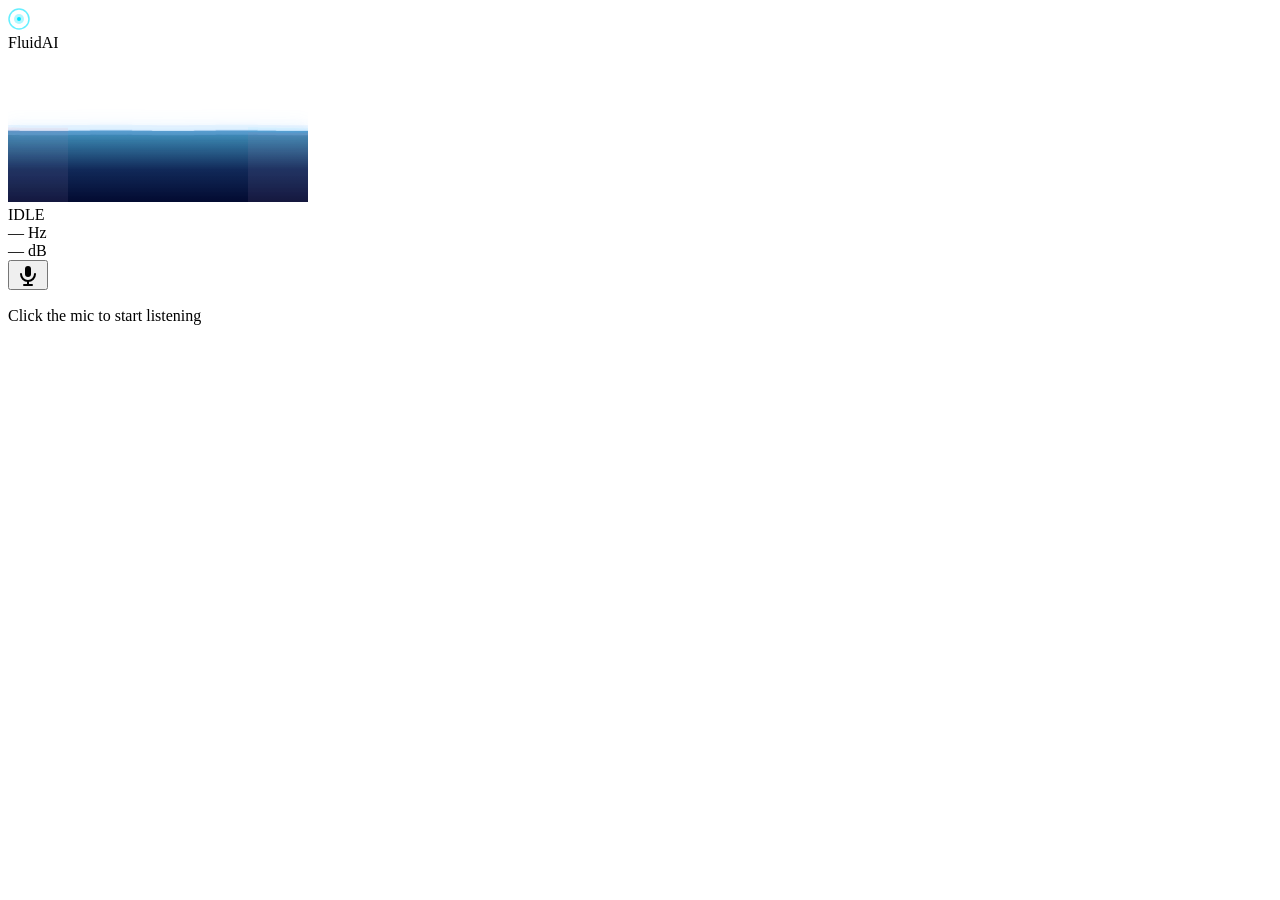
==== voice-fluid-ui/index.html @ 4b713185 "feat: Implement the initial HTML structure and CSS styling for the Fluid Voice Assistant UI." ====
<!DOCTYPE html>
<html lang="en">
<head>
  <meta charset="UTF-8" />
  <meta name="viewport" content="width=device-width, initial-scale=1.0" />
  <title>Fluid Voice Assistant</title>
  <meta name="description" content="A physically-simulated fluid voice assistant UI with real-time audio reactivity and spring-mass wave dynamics." />
  <link rel="preconnect" href="https://fonts.googleapis.com" />
  <link rel="preconnect" href="https://fonts.gstatic.com" crossorigin />
  <link href="https://fonts.googleapis.com/css2?family=Outfit:wght@300;400;500;600&display=swap" rel="stylesheet" />
  <link rel="stylesheet" href="style.css" />
</head>
<body>
  <div class="bg-orbs">
    <div class="orb orb-1"></div>
    <div class="orb orb-2"></div>
    <div class="orb orb-3"></div>
  </div>

  <main class="scene">
    <!-- Header -->
    <header class="header">
      <div class="logo-mark">
        <svg width="22" height="22" viewBox="0 0 22 22" fill="none">
          <circle cx="11" cy="11" r="10" stroke="rgba(0,229,255,0.6)" stroke-width="1.5"/>
          <circle cx="11" cy="11" r="5" fill="rgba(0,229,255,0.3)"/>
          <circle cx="11" cy="11" r="2" fill="#00e5ff"/>
        </svg>
      </div>
      <span class="logo-text">FluidAI</span>
    </header>

    <!-- Main fluid container -->
    <section class="petri-dish-wrapper" aria-label="Fluid audio visualizer">
      <!-- Outer glow ring -->
      <div class="dish-glow-ring"></div>

      <!-- The glass petri dish -->
      <div class="petri-dish" id="petri-dish">
        <!-- Top specular highlight -->
        <div class="specular-top"></div>
        <!-- Bottom inner reflection -->
        <div class="specular-bottom"></div>

        <!-- WebGL / Canvas -->
        <canvas id="fluid-canvas" aria-hidden="true"></canvas>

        <!-- Glass rim edge effects -->
        <div class="rim-left"></div>
        <div class="rim-right"></div>
      </div>

      <!-- Corner tick marks (cosmetic) -->
      <div class="tick tick-tl"></div>
      <div class="tick tick-tr"></div>
      <div class="tick tick-bl"></div>
      <div class="tick tick-br"></div>
    </section>

    <!-- Controls & Status -->
    <div class="controls">
      <!-- Status display -->
      <div class="status-panel">
        <div class="status-indicator" id="status-indicator"></div>
        <span class="status-label" id="status-label">IDLE</span>
      </div>

      <!-- Frequency readout (cosmetic data) -->
      <div class="readout-panel" id="readout-panel">
        <div class="readout-item">
          <span class="readout-value" id="freq-val">—</span>
          <span class="readout-key">Hz</span>
        </div>
        <div class="readout-divider"></div>
        <div class="readout-item">
          <span class="readout-value" id="vol-val">—</span>
          <span class="readout-key">dB</span>
        </div>
      </div>

      <!-- Mic button -->
      <button class="mic-btn" id="mic-btn" aria-label="Toggle microphone">
        <span class="mic-btn-ring"></span>
        <svg class="mic-icon" id="mic-icon" width="24" height="24" viewBox="0 0 24 24" fill="none">
          <rect x="9" y="3" width="6" height="11" rx="3" fill="currentColor"/>
          <path d="M5 11a7 7 0 0 0 14 0" stroke="currentColor" stroke-width="2" stroke-linecap="round"/>
          <line x1="12" y1="18" x2="12" y2="22" stroke="currentColor" stroke-width="2" stroke-linecap="round"/>
          <line x1="8" y1="22" x2="16" y2="22" stroke="currentColor" stroke-width="2" stroke-linecap="round"/>
        </svg>
        <svg class="mic-off-icon" id="mic-off-icon" width="24" height="24" viewBox="0 0 24 24" fill="none" style="display:none">
          <rect x="9" y="3" width="6" height="11" rx="3" fill="currentColor" opacity="0.4"/>
          <path d="M5 11a7 7 0 0 0 14 0" stroke="currentColor" stroke-width="2" stroke-linecap="round" opacity="0.4"/>
          <line x1="3" y1="3" x2="21" y2="21" stroke="currentColor" stroke-width="2" stroke-linecap="round"/>
          <line x1="12" y1="18" x2="12" y2="22" stroke="currentColor" stroke-width="2" stroke-linecap="round" opacity="0.4"/>
        </svg>
      </button>

      <!-- Assistant audio (hidden, used for second analyser node) -->
      <audio id="assistant-audio" crossorigin="anonymous"></audio>
    </div>

    <!-- Bottom hint -->
    <p class="hint-text" id="hint-text">Click the mic to start listening</p>
  </main>

  <!-- GSAP -->
  <script src="https://cdnjs.cloudflare.com/ajax/libs/gsap/3.12.5/gsap.min.js"
    integrity="sha512-7eHRwcbYkK4d9g/6tD/mhkf++eoTHwpNM9woBxtPUBWm67zeAfFC+HrdoE2GanKeocly/VxeLvIqwvCdk7qScg=="
    crossorigin="anonymous" referrerpolicy="no-referrer"></script>

  <script src="app.js" type="module"></script>
</body>
</html>
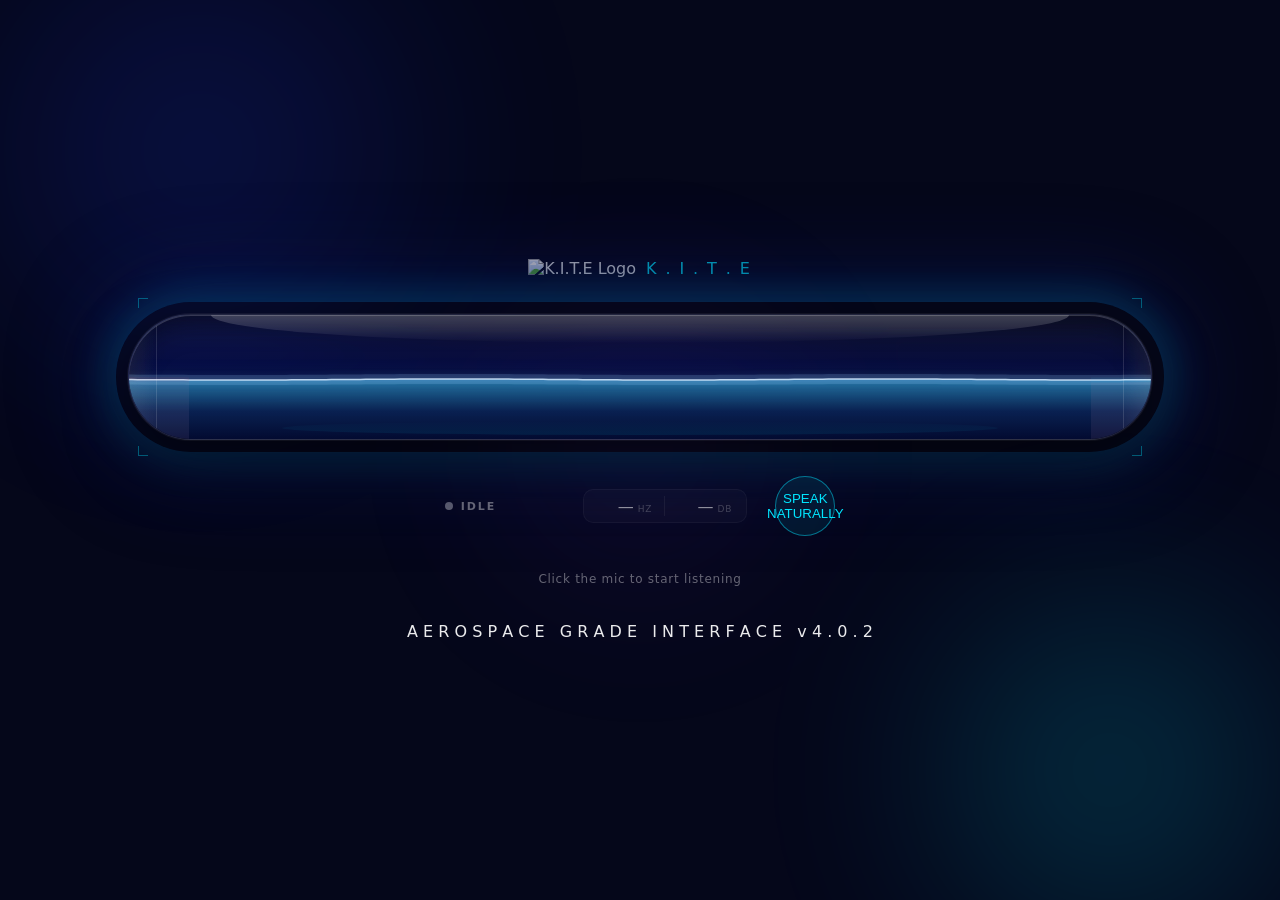
==== commit 69d6169c: "feat: Rebrand the UI to K.I.T.E with an aerospace-grade monochrome theme, updated branding, and adju" ====
--- a/voice-fluid-ui/index.html
+++ b/voice-fluid-ui/index.html
@@ -3,8 +3,8 @@
 <head>
   <meta charset="UTF-8" />
   <meta name="viewport" content="width=device-width, initial-scale=1.0" />
-  <title>Fluid Voice Assistant</title>
-  <meta name="description" content="A physically-simulated fluid voice assistant UI with real-time audio reactivity and spring-mass wave dynamics." />
+  <title>K.I.T.E - Premium Voice Assistant</title>
+  <meta name="description" content="K.I.T.E — Aerospace grade voice assistant interface with physically-simulated fluid dynamics and real-time audio reactivity." />
   <link rel="preconnect" href="https://fonts.googleapis.com" />
   <link rel="preconnect" href="https://fonts.gstatic.com" crossorigin />
   <link href="https://fonts.googleapis.com/css2?family=Outfit:wght@300;400;500;600&display=swap" rel="stylesheet" />
@@ -21,13 +21,9 @@
     <!-- Header -->
     <header class="header">
       <div class="logo-mark">
-        <svg width="22" height="22" viewBox="0 0 22 22" fill="none">
-          <circle cx="11" cy="11" r="10" stroke="rgba(0,229,255,0.6)" stroke-width="1.5"/>
-          <circle cx="11" cy="11" r="5" fill="rgba(0,229,255,0.3)"/>
-          <circle cx="11" cy="11" r="2" fill="#00e5ff"/>
-        </svg>
+        <img src="../logo-Photoroom.png" alt="K.I.T.E Logo" class="logo-img" />
       </div>
-      <span class="logo-text">FluidAI</span>
+      <span class="logo-text">K . I . T . E</span>
     </header>
 
     <!-- Main fluid container -->
@@ -81,13 +77,14 @@
       <!-- Mic button -->
       <button class="mic-btn" id="mic-btn" aria-label="Toggle microphone">
         <span class="mic-btn-ring"></span>
-        <svg class="mic-icon" id="mic-icon" width="24" height="24" viewBox="0 0 24 24" fill="none">
+        <span class="mic-label">SPEAK NATURALLY</span>
+        <svg class="mic-icon" id="mic-icon" width="20" height="20" viewBox="0 0 24 24" fill="none">
           <rect x="9" y="3" width="6" height="11" rx="3" fill="currentColor"/>
           <path d="M5 11a7 7 0 0 0 14 0" stroke="currentColor" stroke-width="2" stroke-linecap="round"/>
           <line x1="12" y1="18" x2="12" y2="22" stroke="currentColor" stroke-width="2" stroke-linecap="round"/>
           <line x1="8" y1="22" x2="16" y2="22" stroke="currentColor" stroke-width="2" stroke-linecap="round"/>
         </svg>
-        <svg class="mic-off-icon" id="mic-off-icon" width="24" height="24" viewBox="0 0 24 24" fill="none" style="display:none">
+        <svg class="mic-off-icon" id="mic-off-icon" width="20" height="20" viewBox="0 0 24 24" fill="none" style="display:none">
           <rect x="9" y="3" width="6" height="11" rx="3" fill="currentColor" opacity="0.4"/>
           <path d="M5 11a7 7 0 0 0 14 0" stroke="currentColor" stroke-width="2" stroke-linecap="round" opacity="0.4"/>
           <line x1="3" y1="3" x2="21" y2="21" stroke="currentColor" stroke-width="2" stroke-linecap="round"/>
@@ -101,6 +98,9 @@
 
     <!-- Bottom hint -->
     <p class="hint-text" id="hint-text">Click the mic to start listening</p>
+
+    <!-- Footer -->
+    <p class="footer-text">A E R O S P A C E &nbsp; G R A D E &nbsp; I N T E R F A C E &nbsp; v 4 . 0 . 2</p>
   </main>
 
   <!-- GSAP -->
--- a/voice-fluid-ui/style.css
+++ b/voice-fluid-ui/style.css
@@ -0,0 +1,483 @@
+/* ============================================================
+   ROOT TOKENS
+   ============================================================ */
+:root {
+  --deep-blue:     #060d2e;
+  --mid-blue:      #0d1b6e;
+  --cyan:          #00e5ff;
+  --cyan-dim:      rgba(0, 229, 255, 0.35);
+  --cyan-glow:     rgba(0, 229, 255, 0.18);
+  --violet:        #7c3aed;
+  --glass-bg:      rgba(255, 255, 255, 0.04);
+  --glass-rim:     rgba(255, 255, 255, 0.12);
+  --glass-inner:   rgba(255, 255, 255, 0.06);
+  --text-primary:  rgba(255, 255, 255, 0.92);
+  --text-muted:    rgba(255, 255, 255, 0.38);
+  --font:          'Outfit', system-ui, sans-serif;
+
+  /* State-driven dynamic colour (changed via JS) */
+  --fluid-hue:     210;
+  --fluid-sat:     80%;
+  --orb-scale:     1;
+}
+
+/* ============================================================
+   RESET
+   ============================================================ */
+*, *::before, *::after {
+  margin: 0;
+  padding: 0;
+  box-sizing: border-box;
+}
+
+html, body {
+  width: 100%;
+  height: 100%;
+  overflow: hidden;
+}
+
+body {
+  font-family: var(--font);
+  background: #05071a;
+  color: var(--text-primary);
+  display: flex;
+  align-items: center;
+  justify-content: center;
+}
+
+/* ============================================================
+   AMBIENT BACKGROUND ORBS
+   ============================================================ */
+.bg-orbs {
+  position: fixed;
+  inset: 0;
+  pointer-events: none;
+  z-index: 0;
+  overflow: hidden;
+}
+
+.orb {
+  position: absolute;
+  border-radius: 50%;
+  filter: blur(90px);
+  opacity: 0.22;
+  transition: transform 2s ease;
+}
+
+.orb-1 {
+  width: 600px;
+  height: 600px;
+  background: radial-gradient(circle, #1a3bff, transparent 70%);
+  top: -150px;
+  left: -100px;
+  animation: orbDrift1 18s ease-in-out infinite alternate;
+}
+
+.orb-2 {
+  width: 500px;
+  height: 500px;
+  background: radial-gradient(circle, #00e5ff, transparent 70%);
+  bottom: -120px;
+  right: -80px;
+  animation: orbDrift2 22s ease-in-out infinite alternate;
+}
+
+.orb-3 {
+  width: 400px;
+  height: 400px;
+  background: radial-gradient(circle, #7c3aed, transparent 70%);
+  top: 50%;
+  left: 50%;
+  transform: translate(-50%, -50%);
+  opacity: 0.12;
+  animation: orbPulse 8s ease-in-out infinite;
+}
+
+@keyframes orbDrift1 {
+  from { transform: translate(0, 0) rotate(0deg); }
+  to   { transform: translate(60px, 80px) rotate(15deg); }
+}
+@keyframes orbDrift2 {
+  from { transform: translate(0, 0) rotate(0deg); }
+  to   { transform: translate(-50px, -70px) rotate(-12deg); }
+}
+@keyframes orbPulse {
+  0%, 100% { opacity: 0.10; transform: translate(-50%, -50%) scale(1); }
+  50%       { opacity: 0.20; transform: translate(-50%, -50%) scale(1.3); }
+}
+
+/* ============================================================
+   SCENE LAYOUT
+   ============================================================ */
+.scene {
+  position: relative;
+  z-index: 1;
+  display: flex;
+  flex-direction: column;
+  align-items: center;
+  gap: 36px;
+  width: 100%;
+  padding: 0 5vw;
+}
+
+/* ============================================================
+   HEADER
+   ============================================================ */
+.header {
+  display: flex;
+  align-items: center;
+  gap: 10px;
+  opacity: 0.7;
+}
+
+.logo-text {
+  font-size: 16px;
+  font-weight: 500;
+  letter-spacing: 0.12em;
+  color: var(--cyan);
+  text-transform: uppercase;
+}
+
+/* ============================================================
+   PETRI DISH WRAPPER + GLOW
+   ============================================================ */
+.petri-dish-wrapper {
+  position: relative;
+  width: clamp(320px, 80vw, 1100px);
+}
+
+/* Soft outer glow ring */
+.dish-glow-ring {
+  position: absolute;
+  inset: -12px;
+  border-radius: 999px;
+  background: transparent;
+  box-shadow:
+    0 0 40px 8px var(--cyan-glow),
+    0 0 90px 20px rgba(13, 27, 110, 0.45);
+  pointer-events: none;
+  transition: box-shadow 0.6s ease;
+}
+
+/* Corner tick decorators */
+.tick {
+  position: absolute;
+  width: 10px;
+  height: 10px;
+  border-color: var(--cyan-dim);
+  border-style: solid;
+  border-width: 0;
+}
+.tick-tl { top: -16px; left: 10px; border-top-width: 1px; border-left-width: 1px; }
+.tick-tr { top: -16px; right: 10px; border-top-width: 1px; border-right-width: 1px; }
+.tick-bl { bottom: -16px; left: 10px; border-bottom-width: 1px; border-left-width: 1px; }
+.tick-br { bottom: -16px; right: 10px; border-bottom-width: 1px; border-right-width: 1px; }
+
+/* ============================================================
+   PETRI DISH (GLASS CONTAINER)
+   ============================================================ */
+.petri-dish {
+  position: relative;
+  width: 100%;
+  height: clamp(90px, 14vh, 130px);
+  border-radius: 999px;
+  overflow: hidden;
+
+  /* Glassmorphism base */
+  background:
+    linear-gradient(
+      180deg,
+      rgba(255,255,255,0.06) 0%,
+      rgba(10,18,80,0.55) 40%,
+      rgba(4,8,36,0.75) 100%
+    );
+  backdrop-filter: blur(20px) saturate(160%);
+  -webkit-backdrop-filter: blur(20px) saturate(160%);
+
+  /* Glass rim border */
+  border: 1px solid var(--glass-rim);
+
+  /* Inner glow box-shadow (simulates glass thickness depth) */
+  box-shadow:
+    /* outer rim shadow */ 0 0 0 1px rgba(255,255,255,0.05),
+    /* top inner highlight */ inset 0 1px 0 rgba(255,255,255,0.18),
+    /* bottom inner shadow  */ inset 0 -1px 0 rgba(0,0,0,0.5),
+    /* inner depth          */ inset 0 8px 24px rgba(0,0,20,0.55),
+    /* outer drop shadow    */ 0 24px 60px rgba(0,0,0,0.5);
+}
+
+/* ---- Specular top highlight (curved glass curvature) ---- */
+.specular-top {
+  position: absolute;
+  top: 0;
+  left: 8%;
+  width: 84%;
+  height: 28px;
+  background: linear-gradient(
+    180deg,
+    rgba(255,255,255,0.22) 0%,
+    rgba(255,255,255,0.0) 100%
+  );
+  border-radius: 0 0 50% 50% / 0 0 100% 100%;
+  pointer-events: none;
+  z-index: 10;
+}
+
+/* ---- Bottom subtle reflection ---- */
+.specular-bottom {
+  position: absolute;
+  bottom: 4px;
+  left: 15%;
+  width: 70%;
+  height: 14px;
+  background: linear-gradient(
+    0deg,
+    rgba(0, 229, 255, 0.08) 0%,
+    transparent 100%
+  );
+  border-radius: 50%;
+  pointer-events: none;
+  z-index: 10;
+}
+
+/* ---- Left/Right rim edge refraction --- */
+.rim-left,
+.rim-right {
+  position: absolute;
+  top: 0;
+  bottom: 0;
+  width: 28px;
+  z-index: 10;
+  pointer-events: none;
+}
+.rim-left {
+  left: 0;
+  background: linear-gradient(90deg, rgba(255,255,255,0.08) 0%, transparent 100%);
+  border-right: 1px solid rgba(255,255,255,0.06);
+}
+.rim-right {
+  right: 0;
+  background: linear-gradient(270deg, rgba(255,255,255,0.08) 0%, transparent 100%);
+  border-left: 1px solid rgba(255,255,255,0.06);
+}
+
+/* ============================================================
+   CANVAS (fills the petri dish perfectly)
+   ============================================================ */
+#fluid-canvas {
+  position: absolute;
+  inset: 0;
+  width: 100%;
+  height: 100%;
+  display: block;
+}
+
+/* ============================================================
+   CONTROLS ROW
+   ============================================================ */
+.controls {
+  display: flex;
+  align-items: center;
+  gap: 28px;
+}
+
+/* ---- Status Panel ---- */
+.status-panel {
+  display: flex;
+  align-items: center;
+  gap: 8px;
+  min-width: 110px;
+}
+
+.status-indicator {
+  width: 8px;
+  height: 8px;
+  border-radius: 50%;
+  background: var(--text-muted);
+  box-shadow: none;
+  transition: background 0.4s, box-shadow 0.4s;
+}
+
+.status-indicator.idle {
+  background: var(--text-muted);
+}
+.status-indicator.listening {
+  background: var(--cyan);
+  box-shadow: 0 0 8px 2px var(--cyan);
+  animation: indicatorPulse 1.2s ease-in-out infinite;
+}
+.status-indicator.speaking {
+  background: #a78bfa;
+  box-shadow: 0 0 8px 2px #a78bfa;
+  animation: indicatorPulse 0.8s ease-in-out infinite;
+}
+
+@keyframes indicatorPulse {
+  0%, 100% { transform: scale(1); opacity: 1; }
+  50%       { transform: scale(1.5); opacity: 0.7; }
+}
+
+.status-label {
+  font-size: 11px;
+  font-weight: 600;
+  letter-spacing: 0.18em;
+  color: var(--text-muted);
+  text-transform: uppercase;
+  transition: color 0.4s;
+}
+
+.status-label.listening { color: var(--cyan); }
+.status-label.speaking  { color: #a78bfa; }
+
+/* ---- Readout Panel ---- */
+.readout-panel {
+  display: flex;
+  align-items: center;
+  gap: 12px;
+  background: rgba(255,255,255,0.04);
+  border: 1px solid rgba(255,255,255,0.07);
+  border-radius: 10px;
+  padding: 6px 14px;
+  min-width: 120px;
+  opacity: 0.6;
+  transition: opacity 0.4s;
+}
+
+.readout-panel.active {
+  opacity: 1;
+}
+
+.readout-item {
+  display: flex;
+  align-items: baseline;
+  gap: 4px;
+}
+
+.readout-value {
+  font-size: 16px;
+  font-weight: 500;
+  color: var(--text-primary);
+  font-variant-numeric: tabular-nums;
+  min-width: 36px;
+  text-align: right;
+}
+
+.readout-key {
+  font-size: 9px;
+  font-weight: 400;
+  letter-spacing: 0.1em;
+  color: var(--text-muted);
+  text-transform: uppercase;
+}
+
+.readout-divider {
+  width: 1px;
+  height: 20px;
+  background: rgba(255,255,255,0.1);
+}
+
+/* ---- Mic Button ---- */
+.mic-btn {
+  position: relative;
+  width: 60px;
+  height: 60px;
+  border-radius: 50%;
+  border: 1.5px solid rgba(0,229,255,0.45);
+  background: rgba(0,229,255,0.08);
+  color: var(--cyan);
+  cursor: pointer;
+  display: flex;
+  align-items: center;
+  justify-content: center;
+  transition:
+    background 0.3s,
+    border-color 0.3s,
+    transform 0.2s,
+    box-shadow 0.3s;
+  outline: none;
+  flex-shrink: 0;
+}
+
+.mic-btn:hover {
+  background: rgba(0,229,255,0.16);
+  box-shadow: 0 0 20px rgba(0,229,255,0.3);
+  transform: scale(1.06);
+}
+
+.mic-btn:active {
+  transform: scale(0.96);
+}
+
+.mic-btn.listening {
+  border-color: var(--cyan);
+  background: rgba(0,229,255,0.18);
+  box-shadow: 0 0 28px rgba(0,229,255,0.5);
+}
+
+.mic-btn.speaking {
+  border-color: #a78bfa;
+  background: rgba(167,139,250,0.18);
+  color: #a78bfa;
+  box-shadow: 0 0 28px rgba(167,139,250,0.5);
+}
+
+/* Animated expanding ring */
+.mic-btn-ring {
+  position: absolute;
+  inset: -6px;
+  border-radius: 50%;
+  border: 1px solid transparent;
+  pointer-events: none;
+  transition: border-color 0.3s, transform 0.3s;
+}
+
+.mic-btn.listening .mic-btn-ring {
+  border-color: var(--cyan-dim);
+  animation: micRing 1.8s ease-out infinite;
+}
+
+.mic-btn.speaking .mic-btn-ring {
+  border-color: rgba(167,139,250,0.4);
+  animation: micRing 1.2s ease-out infinite;
+}
+
+@keyframes micRing {
+  0%   { transform: scale(1);   opacity: 1; }
+  100% { transform: scale(1.6); opacity: 0; }
+}
+
+/* ============================================================
+   HINT TEXT
+   ============================================================ */
+.hint-text {
+  font-size: 12px;
+  color: var(--text-muted);
+  letter-spacing: 0.06em;
+  text-align: center;
+  transition: opacity 0.6s;
+}
+
+/* ============================================================
+   STATE-DRIVEN: DISH GLOW RING COLORS
+   ============================================================ */
+body.state-listening .dish-glow-ring {
+  box-shadow:
+    0 0 50px 12px rgba(0,229,255,0.28),
+    0 0 100px 30px rgba(13,27,110,0.5);
+}
+
+body.state-speaking .dish-glow-ring {
+  box-shadow:
+    0 0 50px 12px rgba(167,139,250,0.28),
+    0 0 100px 30px rgba(60,20,120,0.5);
+}
+
+/* ============================================================
+   RESPONSIVE
+   ============================================================ */
+@media (max-width: 600px) {
+  .scene { gap: 24px; }
+  .controls { gap: 16px; }
+  .readout-panel { display: none; }
+  .mic-btn { width: 52px; height: 52px; }
+}
